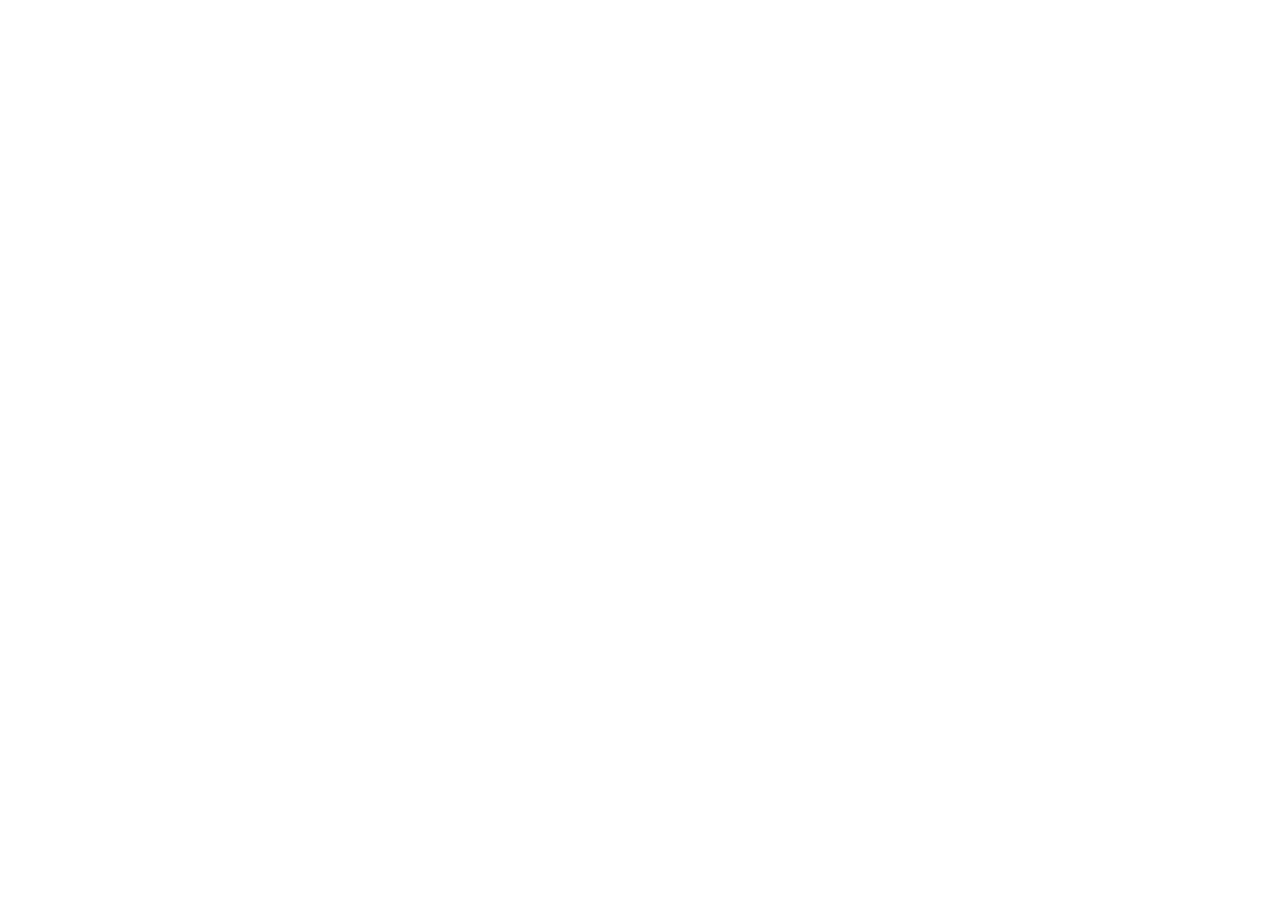
==== index.html @ 23947be2 "初始化提交" ====
<!doctype html>
<html lang="en">
  <head>
    <meta charset="UTF-8" />
    <link rel="icon" type="image/svg+xml" href="/e7_equipment_analyze/favicon.svg" />
    <meta name="viewport" content="width=device-width, initial-scale=1.0" />
    <title>第七史诗装备分析工具</title>
    <script type="module" crossorigin src="/e7_equipment_analyze/assets/index-CxyztJaA.js"></script>
    <link rel="stylesheet" crossorigin href="/e7_equipment_analyze/assets/index-Do9ippIm.css">
  </head>
  <body>
    <div id="root"></div>
  </body>
</html>
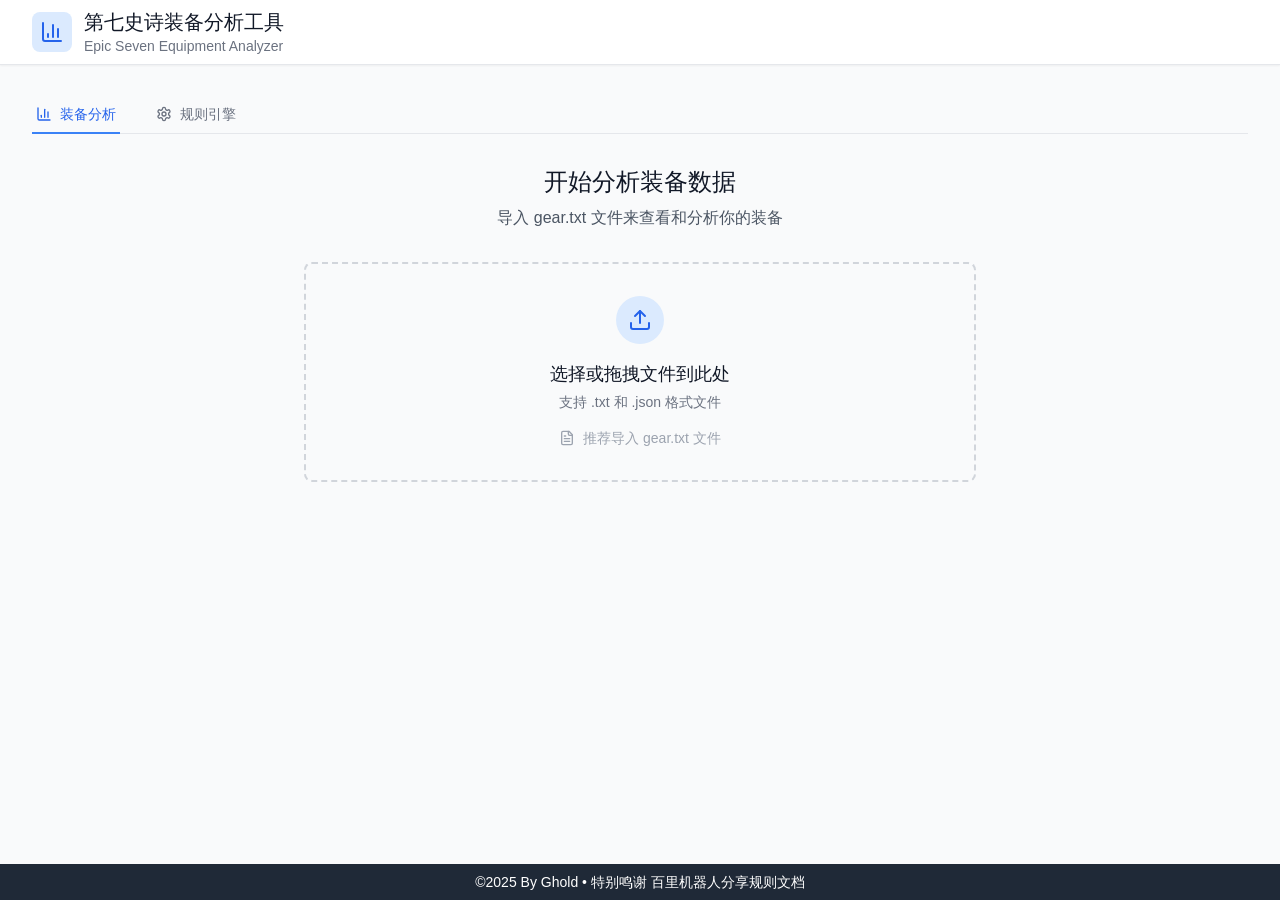
==== commit 09456ff0: "no message" ====
--- a/index.html
+++ b/index.html
@@ -2,11 +2,11 @@
 <html lang="en">
   <head>
     <meta charset="UTF-8" />
-    <link rel="icon" type="image/svg+xml" href="/e7_equipment_analyze/favicon.svg" />
+    <link rel="icon" type="image/svg+xml" href="/favicon.svg" />
     <meta name="viewport" content="width=device-width, initial-scale=1.0" />
     <title>第七史诗装备分析工具</title>
-    <script type="module" crossorigin src="/e7_equipment_analyze/assets/index-CxyztJaA.js"></script>
-    <link rel="stylesheet" crossorigin href="/e7_equipment_analyze/assets/index-Do9ippIm.css">
+    <script type="module" crossorigin src="/assets/index-UtPiG2cZ.js"></script>
+    <link rel="stylesheet" crossorigin href="/assets/index-CaM7r6tY.css">
   </head>
   <body>
     <div id="root"></div>
--- a/assets/index-CaM7r6tY.css
+++ b/assets/index-CaM7r6tY.css
@@ -0,0 +1 @@
+*,:before,:after{--tw-border-spacing-x: 0;--tw-border-spacing-y: 0;--tw-translate-x: 0;--tw-translate-y: 0;--tw-rotate: 0;--tw-skew-x: 0;--tw-skew-y: 0;--tw-scale-x: 1;--tw-scale-y: 1;--tw-pan-x: ;--tw-pan-y: ;--tw-pinch-zoom: ;--tw-scroll-snap-strictness: proximity;--tw-gradient-from-position: ;--tw-gradient-via-position: ;--tw-gradient-to-position: ;--tw-ordinal: ;--tw-slashed-zero: ;--tw-numeric-figure: ;--tw-numeric-spacing: ;--tw-numeric-fraction: ;--tw-ring-inset: ;--tw-ring-offset-width: 0px;--tw-ring-offset-color: #fff;--tw-ring-color: rgb(59 130 246 / .5);--tw-ring-offset-shadow: 0 0 #0000;--tw-ring-shadow: 0 0 #0000;--tw-shadow: 0 0 #0000;--tw-shadow-colored: 0 0 #0000;--tw-blur: ;--tw-brightness: ;--tw-contrast: ;--tw-grayscale: ;--tw-hue-rotate: ;--tw-invert: ;--tw-saturate: ;--tw-sepia: ;--tw-drop-shadow: ;--tw-backdrop-blur: ;--tw-backdrop-brightness: ;--tw-backdrop-contrast: ;--tw-backdrop-grayscale: ;--tw-backdrop-hue-rotate: ;--tw-backdrop-invert: ;--tw-backdrop-opacity: ;--tw-backdrop-saturate: ;--tw-backdrop-sepia: ;--tw-contain-size: ;--tw-contain-layout: ;--tw-contain-paint: ;--tw-contain-style: }::backdrop{--tw-border-spacing-x: 0;--tw-border-spacing-y: 0;--tw-translate-x: 0;--tw-translate-y: 0;--tw-rotate: 0;--tw-skew-x: 0;--tw-skew-y: 0;--tw-scale-x: 1;--tw-scale-y: 1;--tw-pan-x: ;--tw-pan-y: ;--tw-pinch-zoom: ;--tw-scroll-snap-strictness: proximity;--tw-gradient-from-position: ;--tw-gradient-via-position: ;--tw-gradient-to-position: ;--tw-ordinal: ;--tw-slashed-zero: ;--tw-numeric-figure: ;--tw-numeric-spacing: ;--tw-numeric-fraction: ;--tw-ring-inset: ;--tw-ring-offset-width: 0px;--tw-ring-offset-color: #fff;--tw-ring-color: rgb(59 130 246 / .5);--tw-ring-offset-shadow: 0 0 #0000;--tw-ring-shadow: 0 0 #0000;--tw-shadow: 0 0 #0000;--tw-shadow-colored: 0 0 #0000;--tw-blur: ;--tw-brightness: ;--tw-contrast: ;--tw-grayscale: ;--tw-hue-rotate: ;--tw-invert: ;--tw-saturate: ;--tw-sepia: ;--tw-drop-shadow: ;--tw-backdrop-blur: ;--tw-backdrop-brightness: ;--tw-backdrop-contrast: ;--tw-backdrop-grayscale: ;--tw-backdrop-hue-rotate: ;--tw-backdrop-invert: ;--tw-backdrop-opacity: ;--tw-backdrop-saturate: ;--tw-backdrop-sepia: ;--tw-contain-size: ;--tw-contain-layout: ;--tw-contain-paint: ;--tw-contain-style: }*,:before,:after{box-sizing:border-box;border-width:0;border-style:solid;border-color:#e5e7eb}:before,:after{--tw-content: ""}html,:host{line-height:1.5;-webkit-text-size-adjust:100%;-moz-tab-size:4;-o-tab-size:4;tab-size:4;font-family:ui-sans-serif,system-ui,sans-serif,"Apple Color Emoji","Segoe UI Emoji",Segoe UI Symbol,"Noto Color Emoji";font-feature-settings:normal;font-variation-settings:normal;-webkit-tap-highlight-color:transparent}body{margin:0;line-height:inherit}hr{height:0;color:inherit;border-top-width:1px}abbr:where([title]){-webkit-text-decoration:underline dotted;text-decoration:underline dotted}h1,h2,h3,h4,h5,h6{font-size:inherit;font-weight:inherit}a{color:inherit;text-decoration:inherit}b,strong{font-weight:bolder}code,kbd,samp,pre{font-family:ui-monospace,SFMono-Regular,Menlo,Monaco,Consolas,Liberation Mono,Courier New,monospace;font-feature-settings:normal;font-variation-settings:normal;font-size:1em}small{font-size:80%}sub,sup{font-size:75%;line-height:0;position:relative;vertical-align:baseline}sub{bottom:-.25em}sup{top:-.5em}table{text-indent:0;border-color:inherit;border-collapse:collapse}button,input,optgroup,select,textarea{font-family:inherit;font-feature-settings:inherit;font-variation-settings:inherit;font-size:100%;font-weight:inherit;line-height:inherit;letter-spacing:inherit;color:inherit;margin:0;padding:0}button,select{text-transform:none}button,input:where([type=button]),input:where([type=reset]),input:where([type=submit]){-webkit-appearance:button;background-color:transparent;background-image:none}:-moz-focusring{outline:auto}:-moz-ui-invalid{box-shadow:none}progress{vertical-align:baseline}::-webkit-inner-spin-button,::-webkit-outer-spin-button{height:auto}[type=search]{-webkit-appearance:textfield;outline-offset:-2px}::-webkit-search-decoration{-webkit-appearance:none}::-webkit-file-upload-button{-webkit-appearance:button;font:inherit}summary{display:list-item}blockquote,dl,dd,h1,h2,h3,h4,h5,h6,hr,figure,p,pre{margin:0}fieldset{margin:0;padding:0}legend{padding:0}ol,ul,menu{list-style:none;margin:0;padding:0}dialog{padding:0}textarea{resize:vertical}input::-moz-placeholder,textarea::-moz-placeholder{opacity:1;color:#9ca3af}input::placeholder,textarea::placeholder{opacity:1;color:#9ca3af}button,[role=button]{cursor:pointer}:disabled{cursor:default}img,svg,video,canvas,audio,iframe,embed,object{display:block;vertical-align:middle}img,video{max-width:100%;height:auto}[hidden]:where(:not([hidden=until-found])){display:none}.visible{visibility:visible}.fixed{position:fixed}.absolute{position:absolute}.relative{position:relative}.sticky{position:sticky}.inset-0{top:0;right:0;bottom:0;left:0}.bottom-0{bottom:0}.left-0{left:0}.left-3{left:.75rem}.right-0{right:0}.top-0{top:0}.top-1\/2{top:50%}.z-10{z-index:10}.z-40{z-index:40}.z-50{z-index:50}.mx-4{margin-left:1rem;margin-right:1rem}.mx-auto{margin-left:auto;margin-right:auto}.-mb-px{margin-bottom:-1px}.mb-1{margin-bottom:.25rem}.mb-2{margin-bottom:.5rem}.mb-3{margin-bottom:.75rem}.mb-4{margin-bottom:1rem}.mb-8{margin-bottom:2rem}.ml-1{margin-left:.25rem}.mr-1{margin-right:.25rem}.mt-1{margin-top:.25rem}.mt-3{margin-top:.75rem}.mt-4{margin-top:1rem}.mt-6{margin-top:1.5rem}.block{display:block}.inline-block{display:inline-block}.flex{display:flex}.inline-flex{display:inline-flex}.table{display:table}.grid{display:grid}.hidden{display:none}.h-12{height:3rem}.h-16{height:4rem}.h-3{height:.75rem}.h-4{height:1rem}.h-5{height:1.25rem}.h-6{height:1.5rem}.h-8{height:2rem}.max-h-\[600px\]{max-height:600px}.max-h-\[90vh\]{max-height:90vh}.max-h-\[calc\(90vh-100px\)\]{max-height:calc(90vh - 100px)}.max-h-\[calc\(90vh-80px\)\]{max-height:calc(90vh - 80px)}.min-h-screen{min-height:100vh}.w-12{width:3rem}.w-16{width:4rem}.w-20{width:5rem}.w-3{width:.75rem}.w-32{width:8rem}.w-4{width:1rem}.w-5{width:1.25rem}.w-6{width:1.5rem}.w-8{width:2rem}.w-full{width:100%}.min-w-0{min-width:0px}.min-w-32{min-width:8rem}.max-w-2xl{max-width:42rem}.max-w-32{max-width:8rem}.max-w-4xl{max-width:56rem}.max-w-6xl{max-width:72rem}.max-w-7xl{max-width:80rem}.max-w-xs{max-width:20rem}.flex-1{flex:1 1 0%}.flex-shrink-0{flex-shrink:0}.-translate-y-1\/2{--tw-translate-y: -50%;transform:translate(var(--tw-translate-x),var(--tw-translate-y)) rotate(var(--tw-rotate)) skew(var(--tw-skew-x)) skewY(var(--tw-skew-y)) scaleX(var(--tw-scale-x)) scaleY(var(--tw-scale-y))}.transform{transform:translate(var(--tw-translate-x),var(--tw-translate-y)) rotate(var(--tw-rotate)) skew(var(--tw-skew-x)) skewY(var(--tw-skew-y)) scaleX(var(--tw-scale-x)) scaleY(var(--tw-scale-y))}@keyframes spin{to{transform:rotate(360deg)}}.animate-spin{animation:spin 1s linear infinite}.cursor-not-allowed{cursor:not-allowed}.cursor-pointer{cursor:pointer}.grid-cols-1{grid-template-columns:repeat(1,minmax(0,1fr))}.grid-cols-2{grid-template-columns:repeat(2,minmax(0,1fr))}.grid-cols-3{grid-template-columns:repeat(3,minmax(0,1fr))}.grid-cols-5{grid-template-columns:repeat(5,minmax(0,1fr))}.flex-col{flex-direction:column}.items-start{align-items:flex-start}.items-center{align-items:center}.justify-center{justify-content:center}.justify-between{justify-content:space-between}.gap-2{gap:.5rem}.gap-3{gap:.75rem}.gap-4{gap:1rem}.space-x-1>:not([hidden])~:not([hidden]){--tw-space-x-reverse: 0;margin-right:calc(.25rem * var(--tw-space-x-reverse));margin-left:calc(.25rem * calc(1 - var(--tw-space-x-reverse)))}.space-x-2>:not([hidden])~:not([hidden]){--tw-space-x-reverse: 0;margin-right:calc(.5rem * var(--tw-space-x-reverse));margin-left:calc(.5rem * calc(1 - var(--tw-space-x-reverse)))}.space-x-3>:not([hidden])~:not([hidden]){--tw-space-x-reverse: 0;margin-right:calc(.75rem * var(--tw-space-x-reverse));margin-left:calc(.75rem * calc(1 - var(--tw-space-x-reverse)))}.space-x-4>:not([hidden])~:not([hidden]){--tw-space-x-reverse: 0;margin-right:calc(1rem * var(--tw-space-x-reverse));margin-left:calc(1rem * calc(1 - var(--tw-space-x-reverse)))}.space-x-8>:not([hidden])~:not([hidden]){--tw-space-x-reverse: 0;margin-right:calc(2rem * var(--tw-space-x-reverse));margin-left:calc(2rem * calc(1 - var(--tw-space-x-reverse)))}.space-y-1>:not([hidden])~:not([hidden]){--tw-space-y-reverse: 0;margin-top:calc(.25rem * calc(1 - var(--tw-space-y-reverse)));margin-bottom:calc(.25rem * var(--tw-space-y-reverse))}.space-y-2>:not([hidden])~:not([hidden]){--tw-space-y-reverse: 0;margin-top:calc(.5rem * calc(1 - var(--tw-space-y-reverse)));margin-bottom:calc(.5rem * var(--tw-space-y-reverse))}.space-y-3>:not([hidden])~:not([hidden]){--tw-space-y-reverse: 0;margin-top:calc(.75rem * calc(1 - var(--tw-space-y-reverse)));margin-bottom:calc(.75rem * var(--tw-space-y-reverse))}.space-y-4>:not([hidden])~:not([hidden]){--tw-space-y-reverse: 0;margin-top:calc(1rem * calc(1 - var(--tw-space-y-reverse)));margin-bottom:calc(1rem * var(--tw-space-y-reverse))}.space-y-6>:not([hidden])~:not([hidden]){--tw-space-y-reverse: 0;margin-top:calc(1.5rem * calc(1 - var(--tw-space-y-reverse)));margin-bottom:calc(1.5rem * var(--tw-space-y-reverse))}.divide-y>:not([hidden])~:not([hidden]){--tw-divide-y-reverse: 0;border-top-width:calc(1px * calc(1 - var(--tw-divide-y-reverse)));border-bottom-width:calc(1px * var(--tw-divide-y-reverse))}.divide-gray-200>:not([hidden])~:not([hidden]){--tw-divide-opacity: 1;border-color:rgb(229 231 235 / var(--tw-divide-opacity, 1))}.overflow-hidden{overflow:hidden}.overflow-x-auto{overflow-x:auto}.overflow-y-auto{overflow-y:auto}.truncate{overflow:hidden;text-overflow:ellipsis;white-space:nowrap}.whitespace-nowrap{white-space:nowrap}.whitespace-pre-wrap{white-space:pre-wrap}.break-words{overflow-wrap:break-word}.rounded{border-radius:.25rem}.rounded-full{border-radius:9999px}.rounded-lg{border-radius:.5rem}.rounded-md{border-radius:.375rem}.rounded-t-lg{border-top-left-radius:.5rem;border-top-right-radius:.5rem}.border{border-width:1px}.border-2{border-width:2px}.border-b{border-bottom-width:1px}.border-b-2{border-bottom-width:2px}.border-t{border-top-width:1px}.border-dashed{border-style:dashed}.border-none{border-style:none}.border-blue-200{--tw-border-opacity: 1;border-color:rgb(191 219 254 / var(--tw-border-opacity, 1))}.border-blue-400{--tw-border-opacity: 1;border-color:rgb(96 165 250 / var(--tw-border-opacity, 1))}.border-blue-500{--tw-border-opacity: 1;border-color:rgb(59 130 246 / var(--tw-border-opacity, 1))}.border-gray-100{--tw-border-opacity: 1;border-color:rgb(243 244 246 / var(--tw-border-opacity, 1))}.border-gray-200{--tw-border-opacity: 1;border-color:rgb(229 231 235 / var(--tw-border-opacity, 1))}.border-gray-300{--tw-border-opacity: 1;border-color:rgb(209 213 219 / var(--tw-border-opacity, 1))}.border-green-200{--tw-border-opacity: 1;border-color:rgb(187 247 208 / var(--tw-border-opacity, 1))}.border-indigo-200{--tw-border-opacity: 1;border-color:rgb(199 210 254 / var(--tw-border-opacity, 1))}.border-orange-200{--tw-border-opacity: 1;border-color:rgb(254 215 170 / var(--tw-border-opacity, 1))}.border-purple-200{--tw-border-opacity: 1;border-color:rgb(233 213 255 / var(--tw-border-opacity, 1))}.border-red-200{--tw-border-opacity: 1;border-color:rgb(254 202 202 / var(--tw-border-opacity, 1))}.border-transparent{border-color:transparent}.border-yellow-200{--tw-border-opacity: 1;border-color:rgb(254 240 138 / var(--tw-border-opacity, 1))}.bg-black{--tw-bg-opacity: 1;background-color:rgb(0 0 0 / var(--tw-bg-opacity, 1))}.bg-blue-100{--tw-bg-opacity: 1;background-color:rgb(219 234 254 / var(--tw-bg-opacity, 1))}.bg-blue-50{--tw-bg-opacity: 1;background-color:rgb(239 246 255 / var(--tw-bg-opacity, 1))}.bg-gray-100{--tw-bg-opacity: 1;background-color:rgb(243 244 246 / var(--tw-bg-opacity, 1))}.bg-gray-50{--tw-bg-opacity: 1;background-color:rgb(249 250 251 / var(--tw-bg-opacity, 1))}.bg-gray-800{--tw-bg-opacity: 1;background-color:rgb(31 41 55 / var(--tw-bg-opacity, 1))}.bg-green-100{--tw-bg-opacity: 1;background-color:rgb(220 252 231 / var(--tw-bg-opacity, 1))}.bg-green-50{--tw-bg-opacity: 1;background-color:rgb(240 253 244 / var(--tw-bg-opacity, 1))}.bg-green-600{--tw-bg-opacity: 1;background-color:rgb(22 163 74 / var(--tw-bg-opacity, 1))}.bg-indigo-100{--tw-bg-opacity: 1;background-color:rgb(224 231 255 / var(--tw-bg-opacity, 1))}.bg-orange-100{--tw-bg-opacity: 1;background-color:rgb(255 237 213 / var(--tw-bg-opacity, 1))}.bg-pink-100{--tw-bg-opacity: 1;background-color:rgb(252 231 243 / var(--tw-bg-opacity, 1))}.bg-purple-100{--tw-bg-opacity: 1;background-color:rgb(243 232 255 / var(--tw-bg-opacity, 1))}.bg-purple-600{--tw-bg-opacity: 1;background-color:rgb(147 51 234 / var(--tw-bg-opacity, 1))}.bg-red-100{--tw-bg-opacity: 1;background-color:rgb(254 226 226 / var(--tw-bg-opacity, 1))}.bg-red-50{--tw-bg-opacity: 1;background-color:rgb(254 242 242 / var(--tw-bg-opacity, 1))}.bg-red-500{--tw-bg-opacity: 1;background-color:rgb(239 68 68 / var(--tw-bg-opacity, 1))}.bg-transparent{background-color:transparent}.bg-white{--tw-bg-opacity: 1;background-color:rgb(255 255 255 / var(--tw-bg-opacity, 1))}.bg-yellow-100{--tw-bg-opacity: 1;background-color:rgb(254 249 195 / var(--tw-bg-opacity, 1))}.bg-opacity-50{--tw-bg-opacity: .5}.bg-gradient-to-br{background-image:linear-gradient(to bottom right,var(--tw-gradient-stops))}.bg-gradient-to-r{background-image:linear-gradient(to right,var(--tw-gradient-stops))}.from-blue-50{--tw-gradient-from: #eff6ff var(--tw-gradient-from-position);--tw-gradient-to: rgb(239 246 255 / 0) var(--tw-gradient-to-position);--tw-gradient-stops: var(--tw-gradient-from), var(--tw-gradient-to)}.from-green-50{--tw-gradient-from: #f0fdf4 var(--tw-gradient-from-position);--tw-gradient-to: rgb(240 253 244 / 0) var(--tw-gradient-to-position);--tw-gradient-stops: var(--tw-gradient-from), var(--tw-gradient-to)}.from-indigo-50{--tw-gradient-from: #eef2ff var(--tw-gradient-from-position);--tw-gradient-to: rgb(238 242 255 / 0) var(--tw-gradient-to-position);--tw-gradient-stops: var(--tw-gradient-from), var(--tw-gradient-to)}.from-orange-50{--tw-gradient-from: #fff7ed var(--tw-gradient-from-position);--tw-gradient-to: rgb(255 247 237 / 0) var(--tw-gradient-to-position);--tw-gradient-stops: var(--tw-gradient-from), var(--tw-gradient-to)}.from-purple-50{--tw-gradient-from: #faf5ff var(--tw-gradient-from-position);--tw-gradient-to: rgb(250 245 255 / 0) var(--tw-gradient-to-position);--tw-gradient-stops: var(--tw-gradient-from), var(--tw-gradient-to)}.from-red-50{--tw-gradient-from: #fef2f2 var(--tw-gradient-from-position);--tw-gradient-to: rgb(254 242 242 / 0) var(--tw-gradient-to-position);--tw-gradient-stops: var(--tw-gradient-from), var(--tw-gradient-to)}.from-yellow-50{--tw-gradient-from: #fefce8 var(--tw-gradient-from-position);--tw-gradient-to: rgb(254 252 232 / 0) var(--tw-gradient-to-position);--tw-gradient-stops: var(--tw-gradient-from), var(--tw-gradient-to)}.to-blue-100{--tw-gradient-to: #dbeafe var(--tw-gradient-to-position)}.to-green-100{--tw-gradient-to: #dcfce7 var(--tw-gradient-to-position)}.to-indigo-100{--tw-gradient-to: #e0e7ff var(--tw-gradient-to-position)}.to-orange-100{--tw-gradient-to: #ffedd5 var(--tw-gradient-to-position)}.to-purple-100{--tw-gradient-to: #f3e8ff var(--tw-gradient-to-position)}.to-red-100{--tw-gradient-to: #fee2e2 var(--tw-gradient-to-position)}.to-yellow-100{--tw-gradient-to: #fef9c3 var(--tw-gradient-to-position)}.p-1{padding:.25rem}.p-2{padding:.5rem}.p-3{padding:.75rem}.p-4{padding:1rem}.p-6{padding:1.5rem}.p-8{padding:2rem}.px-1{padding-left:.25rem;padding-right:.25rem}.px-1\.5{padding-left:.375rem;padding-right:.375rem}.px-2{padding-left:.5rem;padding-right:.5rem}.px-2\.5{padding-left:.625rem;padding-right:.625rem}.px-3{padding-left:.75rem;padding-right:.75rem}.px-4{padding-left:1rem;padding-right:1rem}.px-6{padding-left:1.5rem;padding-right:1.5rem}.py-0\.5{padding-top:.125rem;padding-bottom:.125rem}.py-1{padding-top:.25rem;padding-bottom:.25rem}.py-12{padding-top:3rem;padding-bottom:3rem}.py-2{padding-top:.5rem;padding-bottom:.5rem}.py-3{padding-top:.75rem;padding-bottom:.75rem}.py-4{padding-top:1rem;padding-bottom:1rem}.py-8{padding-top:2rem;padding-bottom:2rem}.pb-12{padding-bottom:3rem}.pb-2{padding-bottom:.5rem}.pl-10{padding-left:2.5rem}.pr-4{padding-right:1rem}.pt-16{padding-top:4rem}.pt-2{padding-top:.5rem}.pt-4{padding-top:1rem}.text-left{text-align:left}.text-center{text-align:center}.text-right{text-align:right}.text-2xl{font-size:1.5rem;line-height:2rem}.text-base{font-size:1rem;line-height:1.5rem}.text-lg{font-size:1.125rem;line-height:1.75rem}.text-sm{font-size:.875rem;line-height:1.25rem}.text-xl{font-size:1.25rem;line-height:1.75rem}.text-xs{font-size:.75rem;line-height:1rem}.font-bold{font-weight:700}.font-medium{font-weight:500}.font-semibold{font-weight:600}.uppercase{text-transform:uppercase}.tracking-wider{letter-spacing:.05em}.text-blue-600{--tw-text-opacity: 1;color:rgb(37 99 235 / var(--tw-text-opacity, 1))}.text-blue-700{--tw-text-opacity: 1;color:rgb(29 78 216 / var(--tw-text-opacity, 1))}.text-blue-800{--tw-text-opacity: 1;color:rgb(30 64 175 / var(--tw-text-opacity, 1))}.text-blue-900{--tw-text-opacity: 1;color:rgb(30 58 138 / var(--tw-text-opacity, 1))}.text-gray-400{--tw-text-opacity: 1;color:rgb(156 163 175 / var(--tw-text-opacity, 1))}.text-gray-500{--tw-text-opacity: 1;color:rgb(107 114 128 / var(--tw-text-opacity, 1))}.text-gray-600{--tw-text-opacity: 1;color:rgb(75 85 99 / var(--tw-text-opacity, 1))}.text-gray-700{--tw-text-opacity: 1;color:rgb(55 65 81 / var(--tw-text-opacity, 1))}.text-gray-800{--tw-text-opacity: 1;color:rgb(31 41 55 / var(--tw-text-opacity, 1))}.text-gray-900{--tw-text-opacity: 1;color:rgb(17 24 39 / var(--tw-text-opacity, 1))}.text-green-500{--tw-text-opacity: 1;color:rgb(34 197 94 / var(--tw-text-opacity, 1))}.text-green-600{--tw-text-opacity: 1;color:rgb(22 163 74 / var(--tw-text-opacity, 1))}.text-green-700{--tw-text-opacity: 1;color:rgb(21 128 61 / var(--tw-text-opacity, 1))}.text-green-800{--tw-text-opacity: 1;color:rgb(22 101 52 / var(--tw-text-opacity, 1))}.text-green-900{--tw-text-opacity: 1;color:rgb(20 83 45 / var(--tw-text-opacity, 1))}.text-indigo-600{--tw-text-opacity: 1;color:rgb(79 70 229 / var(--tw-text-opacity, 1))}.text-indigo-700{--tw-text-opacity: 1;color:rgb(67 56 202 / var(--tw-text-opacity, 1))}.text-indigo-800{--tw-text-opacity: 1;color:rgb(55 48 163 / var(--tw-text-opacity, 1))}.text-orange-600{--tw-text-opacity: 1;color:rgb(234 88 12 / var(--tw-text-opacity, 1))}.text-orange-700{--tw-text-opacity: 1;color:rgb(194 65 12 / var(--tw-text-opacity, 1))}.text-pink-800{--tw-text-opacity: 1;color:rgb(157 23 77 / var(--tw-text-opacity, 1))}.text-purple-600{--tw-text-opacity: 1;color:rgb(147 51 234 / var(--tw-text-opacity, 1))}.text-purple-700{--tw-text-opacity: 1;color:rgb(126 34 206 / var(--tw-text-opacity, 1))}.text-purple-800{--tw-text-opacity: 1;color:rgb(107 33 168 / var(--tw-text-opacity, 1))}.text-red-500{--tw-text-opacity: 1;color:rgb(239 68 68 / var(--tw-text-opacity, 1))}.text-red-600{--tw-text-opacity: 1;color:rgb(220 38 38 / var(--tw-text-opacity, 1))}.text-red-700{--tw-text-opacity: 1;color:rgb(185 28 28 / var(--tw-text-opacity, 1))}.text-red-800{--tw-text-opacity: 1;color:rgb(153 27 27 / var(--tw-text-opacity, 1))}.text-white{--tw-text-opacity: 1;color:rgb(255 255 255 / var(--tw-text-opacity, 1))}.text-yellow-600{--tw-text-opacity: 1;color:rgb(202 138 4 / var(--tw-text-opacity, 1))}.text-yellow-700{--tw-text-opacity: 1;color:rgb(161 98 7 / var(--tw-text-opacity, 1))}.text-yellow-800{--tw-text-opacity: 1;color:rgb(133 77 14 / var(--tw-text-opacity, 1))}.opacity-50{opacity:.5}.shadow-sm{--tw-shadow: 0 1px 2px 0 rgb(0 0 0 / .05);--tw-shadow-colored: 0 1px 2px 0 var(--tw-shadow-color);box-shadow:var(--tw-ring-offset-shadow, 0 0 #0000),var(--tw-ring-shadow, 0 0 #0000),var(--tw-shadow)}.shadow-xl{--tw-shadow: 0 20px 25px -5px rgb(0 0 0 / .1), 0 8px 10px -6px rgb(0 0 0 / .1);--tw-shadow-colored: 0 20px 25px -5px var(--tw-shadow-color), 0 8px 10px -6px var(--tw-shadow-color);box-shadow:var(--tw-ring-offset-shadow, 0 0 #0000),var(--tw-ring-shadow, 0 0 #0000),var(--tw-shadow)}.ring{--tw-ring-offset-shadow: var(--tw-ring-inset) 0 0 0 var(--tw-ring-offset-width) var(--tw-ring-offset-color);--tw-ring-shadow: var(--tw-ring-inset) 0 0 0 calc(3px + var(--tw-ring-offset-width)) var(--tw-ring-color);box-shadow:var(--tw-ring-offset-shadow),var(--tw-ring-shadow),var(--tw-shadow, 0 0 #0000)}.filter{filter:var(--tw-blur) var(--tw-brightness) var(--tw-contrast) var(--tw-grayscale) var(--tw-hue-rotate) var(--tw-invert) var(--tw-saturate) var(--tw-sepia) var(--tw-drop-shadow)}.transition-all{transition-property:all;transition-timing-function:cubic-bezier(.4,0,.2,1);transition-duration:.15s}.transition-colors{transition-property:color,background-color,border-color,text-decoration-color,fill,stroke;transition-timing-function:cubic-bezier(.4,0,.2,1);transition-duration:.15s}.transition-shadow{transition-property:box-shadow;transition-timing-function:cubic-bezier(.4,0,.2,1);transition-duration:.15s}.duration-200{transition-duration:.2s}.ease-in-out{transition-timing-function:cubic-bezier(.4,0,.2,1)}:root{font-family:-apple-system,BlinkMacSystemFont,Segoe UI,Noto Sans,Helvetica,Arial,sans-serif,"Apple Color Emoji","Segoe UI Emoji";line-height:1.5;font-weight:400;font-synthesis:none;text-rendering:optimizeLegibility;-webkit-font-smoothing:antialiased;-moz-osx-font-smoothing:grayscale}.last\:border-b-0:last-child{border-bottom-width:0px}.hover\:border-gray-300:hover{--tw-border-opacity: 1;border-color:rgb(209 213 219 / var(--tw-border-opacity, 1))}.hover\:border-gray-400:hover{--tw-border-opacity: 1;border-color:rgb(156 163 175 / var(--tw-border-opacity, 1))}.hover\:bg-blue-200:hover{--tw-bg-opacity: 1;background-color:rgb(191 219 254 / var(--tw-bg-opacity, 1))}.hover\:bg-gray-100:hover{--tw-bg-opacity: 1;background-color:rgb(243 244 246 / var(--tw-bg-opacity, 1))}.hover\:bg-gray-200:hover{--tw-bg-opacity: 1;background-color:rgb(229 231 235 / var(--tw-bg-opacity, 1))}.hover\:bg-gray-50:hover{--tw-bg-opacity: 1;background-color:rgb(249 250 251 / var(--tw-bg-opacity, 1))}.hover\:bg-green-700:hover{--tw-bg-opacity: 1;background-color:rgb(21 128 61 / var(--tw-bg-opacity, 1))}.hover\:bg-purple-700:hover{--tw-bg-opacity: 1;background-color:rgb(126 34 206 / var(--tw-bg-opacity, 1))}.hover\:text-blue-800:hover{--tw-text-opacity: 1;color:rgb(30 64 175 / var(--tw-text-opacity, 1))}.hover\:text-gray-600:hover{--tw-text-opacity: 1;color:rgb(75 85 99 / var(--tw-text-opacity, 1))}.hover\:text-gray-700:hover{--tw-text-opacity: 1;color:rgb(55 65 81 / var(--tw-text-opacity, 1))}.hover\:text-red-800:hover{--tw-text-opacity: 1;color:rgb(153 27 27 / var(--tw-text-opacity, 1))}.hover\:text-red-900:hover{--tw-text-opacity: 1;color:rgb(127 29 29 / var(--tw-text-opacity, 1))}.hover\:shadow-md:hover{--tw-shadow: 0 4px 6px -1px rgb(0 0 0 / .1), 0 2px 4px -2px rgb(0 0 0 / .1);--tw-shadow-colored: 0 4px 6px -1px var(--tw-shadow-color), 0 2px 4px -2px var(--tw-shadow-color);box-shadow:var(--tw-ring-offset-shadow, 0 0 #0000),var(--tw-ring-shadow, 0 0 #0000),var(--tw-shadow)}.focus\:border-transparent:focus{border-color:transparent}.focus\:outline-none:focus{outline:2px solid transparent;outline-offset:2px}.focus\:ring-0:focus{--tw-ring-offset-shadow: var(--tw-ring-inset) 0 0 0 var(--tw-ring-offset-width) var(--tw-ring-offset-color);--tw-ring-shadow: var(--tw-ring-inset) 0 0 0 calc(0px + var(--tw-ring-offset-width)) var(--tw-ring-color);box-shadow:var(--tw-ring-offset-shadow),var(--tw-ring-shadow),var(--tw-shadow, 0 0 #0000)}.focus\:ring-2:focus{--tw-ring-offset-shadow: var(--tw-ring-inset) 0 0 0 var(--tw-ring-offset-width) var(--tw-ring-offset-color);--tw-ring-shadow: var(--tw-ring-inset) 0 0 0 calc(2px + var(--tw-ring-offset-width)) var(--tw-ring-color);box-shadow:var(--tw-ring-offset-shadow),var(--tw-ring-shadow),var(--tw-shadow, 0 0 #0000)}.focus\:ring-blue-500:focus{--tw-ring-opacity: 1;--tw-ring-color: rgb(59 130 246 / var(--tw-ring-opacity, 1))}.focus\:ring-purple-500:focus{--tw-ring-opacity: 1;--tw-ring-color: rgb(168 85 247 / var(--tw-ring-opacity, 1))}.disabled\:bg-gray-100:disabled{--tw-bg-opacity: 1;background-color:rgb(243 244 246 / var(--tw-bg-opacity, 1))}.disabled\:text-gray-500:disabled{--tw-text-opacity: 1;color:rgb(107 114 128 / var(--tw-text-opacity, 1))}@media (min-width: 640px){.sm\:px-6{padding-left:1.5rem;padding-right:1.5rem}}@media (min-width: 768px){.md\:grid-cols-2{grid-template-columns:repeat(2,minmax(0,1fr))}.md\:grid-cols-3{grid-template-columns:repeat(3,minmax(0,1fr))}}@media (min-width: 1024px){.lg\:grid-cols-4{grid-template-columns:repeat(4,minmax(0,1fr))}.lg\:px-8{padding-left:2rem;padding-right:2rem}}
